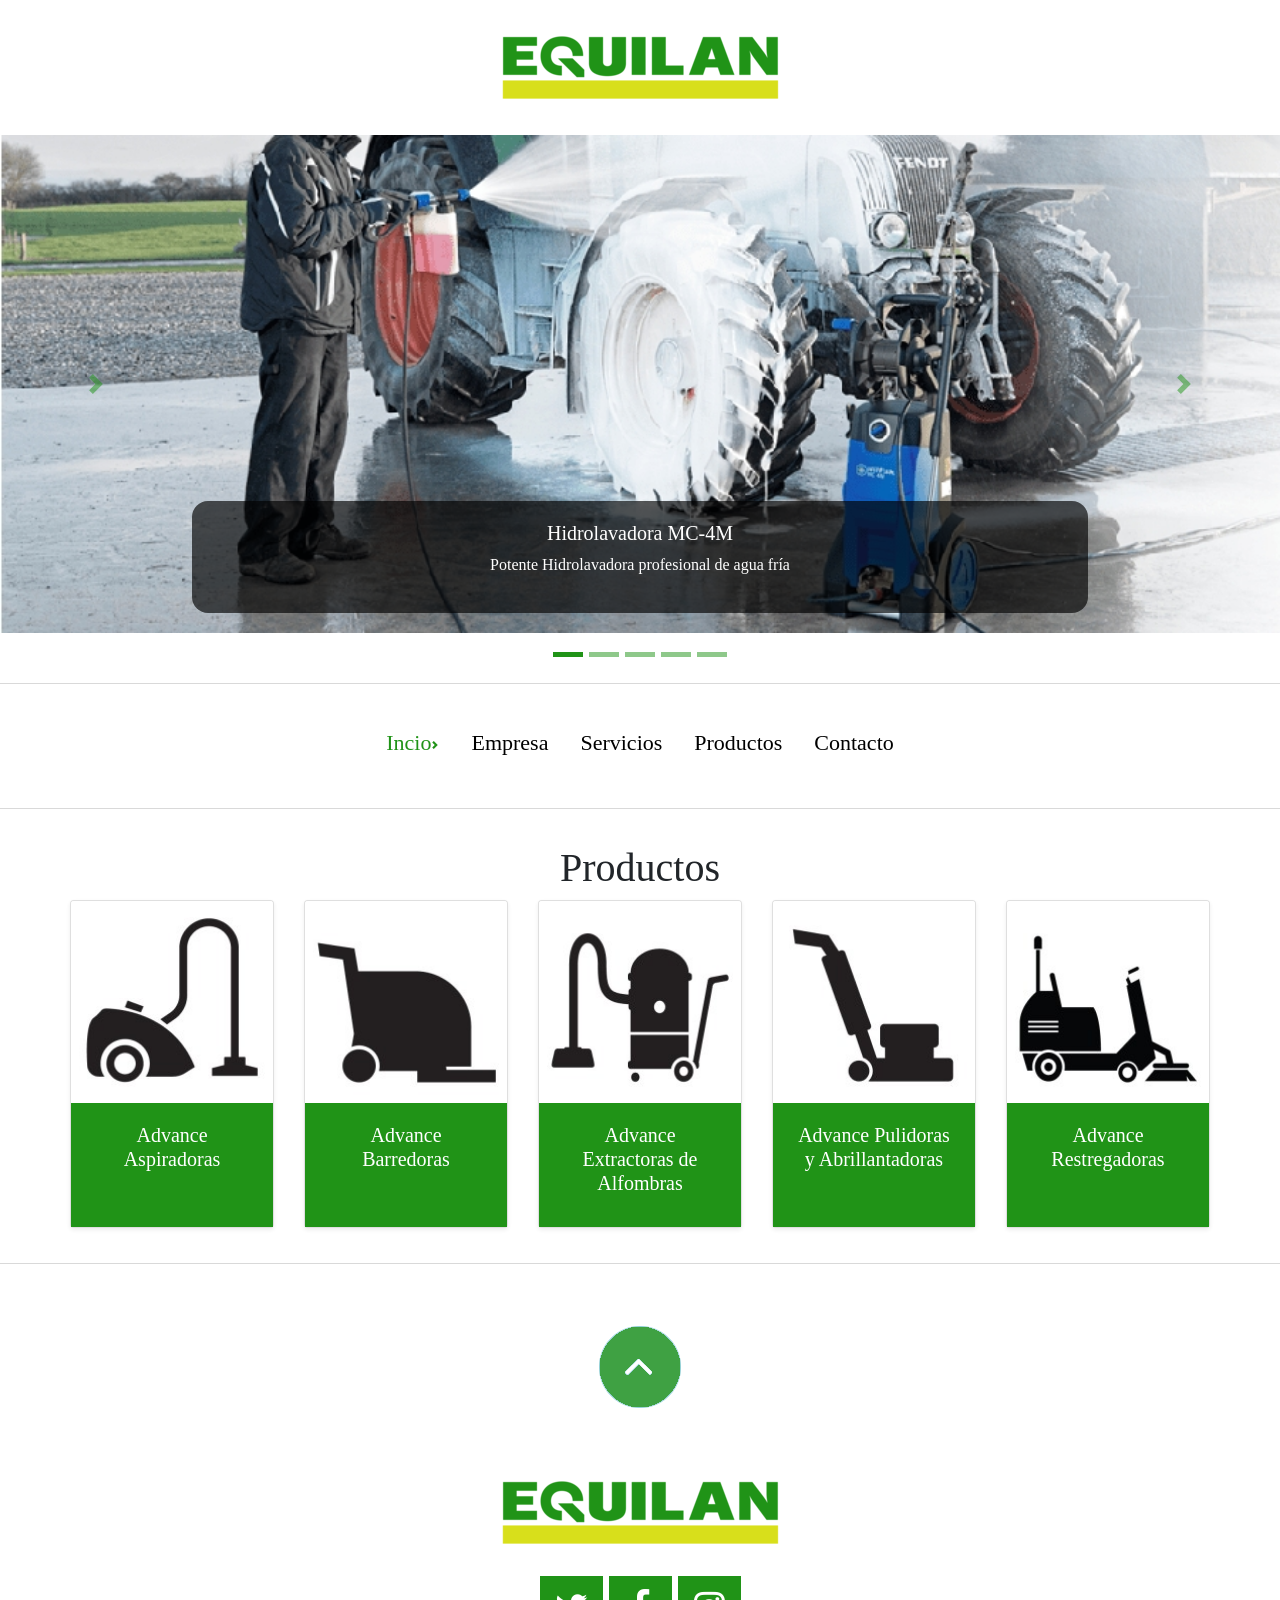
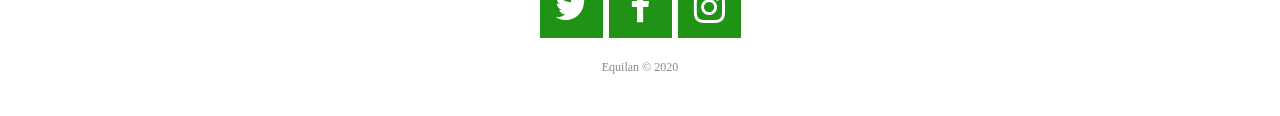
==== index.html @ 803d2361 "first commit" ====
<!DOCTYPE html>
<html lang="mx">
    <head>
        <meta http-equiv="content-type" content="text/html; charset=UTF-8">
        <meta name="viewport" content="width=device-width, initial-scale=1, shrink-to-fit=no">
        <title>Equilan</title>

        <link rel="stylesheet" href="https://cdn.jsdelivr.net/npm/bootstrap@4.5.3/dist/css/bootstrap.min.css" integrity="sha384-TX8t27EcRE3e/ihU7zmQxVncDAy5uIKz4rEkgIXeMed4M0jlfIDPvg6uqKI2xXr2" crossorigin="anonymous">
        <link href="css/style.css" rel="stylesheet">
        <link href="css/font-awesome.min.css" rel="stylesheet">
    </head>
    <body id="top">
        <header>
            <div class="container mt-4 mb-4">
                <div class="row">
                    <div class="col">
                        <div class="text-center">
                            <a href="/">
                                <img src="images/logo.png" alt="">
                            </a>
                        </div>
                    </div>
                </div>
            </div>
            <div id="carousel-main" class="carousel slide" data-ride="carousel">
                <ol class="carousel-indicators">
                    <li data-target="#carousel-main" data-slide-to="0" class="active"></li>
                    <li data-target="#carousel-main" data-slide-to="1"></li>
                    <li data-target="#carousel-main" data-slide-to="2"></li>
                    <li data-target="#carousel-main" data-slide-to="3"></li>
                    <li data-target="#carousel-main" data-slide-to="4"></li>
                </ol>
                <div class="carousel-inner">
                    <div class="carousel-item active">
                        <img src="images/slide.jpg" class="d-block w-100" alt="...">
                        <div class="carousel-caption d-none d-md-block overlay-bg">
                            <h5>Hidrolavadora MC-4M</h5>
                            <p>Potente Hidrolavadora profesional de agua fría</p>
                        </div>
                    </div>
                    <div class="carousel-item">
                        <img src="images/slide1.jpg" class="d-block w-100" alt="...">
                        <div class="carousel-caption d-none d-md-block overlay-bg">
                            <h5>Equilanes</h5>
                            <p>Una empresa proveedora de soluciones de limpieza integral para todos los rubros, orientada totalmente a la satisfacción garantizada de nuestros clientes. A través de la fusión de maquinaria de punta, insumos de alta calidad y talento humano capacitado.</p>
                        </div>
                    </div>
                    <div class="carousel-item">
                        <img src="images/slide2.jpg" class="d-block w-100" alt="...">
                        <div class="carousel-caption d-none d-md-block overlay-bg">
                            <h5>Restregadora SC500</h5>
                            <p>Diseño compacto y moderno, ideal para hospitales, plazas comerciales, restaurantes y hoteles.</p>
                        </div>
                    </div>
                    <div class="carousel-item">
                        <img src="images/slide3.jpg" class="d-block w-100" alt="...">
                        <div class="carousel-caption d-none d-md-block overlay-bg">
                            <h5>Aspiradora</h5>
                            <p>Industrial T30S Ideal para las empresas de lasindustrias mecánica y alimenticia.</p>
                        </div>
                    </div>
                    <div class="carousel-item">
                        <img src="images/slide4.jpg" class="d-block w-100" alt="...">
                        <div class="carousel-caption d-none d-md-block overlay-bg">
                            <h5>Barredora</h5>
                            <p>Terra 28B Barredora a baterías libre de mantenimiento, silenciosa y eficiente.</p>
                        </div>
                    </div>
                </div>
                <a class="carousel-control-prev" href="#carousel-main" role="button" data-slide="prev">
                    <span class="carousel-control-prev-icon" aria-hidden="true"></span>
                    <span class="sr-only">Previous</span>
                </a>
                <a class="carousel-control-next" href="#carousel-main" role="button" data-slide="next">
                    <span class="carousel-control-next-icon" aria-hidden="true"></span>
                    <span class="sr-only">Next</span>
                </a>
            </div>
            <div class="menu">
                <ul class="nav justify-content-center font-size-22">
                    <li class="nav-item">
                        <a class="nav-link active" href="index.html">Incio<svg xmlns='http://www.w3.org/2000/svg' fill='#209317' width='8' height='8' viewBox='0 0 8 8'><path d='M2.75 0l-1.5 1.5L3.75 4l-2.5 2.5L2.75 8l4-4-4-4z'/></svg></a>
                    </li>
                    <li class="nav-item">
                        <a class="nav-link" href="empresa.html">Empresa</a>
                    </li>
                    <li class="nav-item">
                        <a class="nav-link" href="servicios.html">Servicios</a>
                    </li>
                    <li class="nav-item">
                        <a class="nav-link" href="productos.html">Productos</a>
                    </li>
                    <li class="nav-item">
                        <a class="nav-link" href="contacto.html">Contacto</a>
                    </li>
                </ul>
            </div>
        </header>

        <section class="content">
            <div class="container">
                <div class="row justify-content-center">
                    <h1>Productos</h1>
                </div>
                <div class="row">
                    <div class="card-deck">
                        <div class="card shadow-sm">
                            <img src="images/aspiradoras_img_0x200.jpg" class="card-img-top" alt="...">
                            <div class="card-body card-body-color">
                                <h5 class="card-title text-center">Advance Aspiradoras</h5>
                                <a href="productos-aspiradoras.html" class="stretched-link"></a>
                            </div>
                        </div>
                        <div class="card shadow-sm">
                            <img src="images/barredora_img_0x200.jpg" class="card-img-top" alt="...">
                            <div class="card-body card-body-color">
                                <h5 class="card-title text-center">Advance Barredoras</h5>
                                <a href="productos-aspiradoras.html" class="stretched-link"></a>
                            </div>
                        </div>
                        <div class="card shadow-sm">
                            <img src="images/extractora_img_0x200.jpg" class="card-img-top" alt="...">
                            <div class="card-body card-body-color">
                                <h5 class="card-title text-center">Advance Extractoras de Alfombras</h5>
                                <a href="productos-aspiradoras.html" class="stretched-link"></a>
                            </div>
                        </div>
                        <div class="card shadow-sm">
                            <img src="images/pulidora_img_0x200.jpg" class="card-img-top" alt="...">
                            <div class="card-body card-body-color">
                                <h5 class="card-title text-center">Advance Pulidoras y Abrillantadoras</h5>
                                <a href="productos-aspiradoras.html" class="stretched-link"></a>
                            </div>
                        </div>
                        <div class="card shadow-sm">
                            <img src="images/restregadora_img_0x200.jpg" class="card-img-top" alt="...">
                            <div class="card-body card-body-color">
                                <h5 class="card-title text-center">Advance Restregadoras</h5>
                                <a href="productos-aspiradoras.html" class="stretched-link"></a>
                            </div>
                        </div>
                      </div>
                </div>
            </div>
        </section>

        <footer>
            <div class="container">
                <div class="row justify-content-center">
                    <a href="#" onclick="goToByScroll('top'); return false;" class="top"></a>
                </div>
                <div class="row justify-content-center">
                    <a href="/">
                        <img src="images/logo.png" alt="">
                    </a>
                </div>
                <div class="row justify-content-center footer-socials">
                    <a href="#" class="fa fa-twitter"></a>
                    <a href="#" class="fa fa-facebook"></a>
                    <a href="#" class="fa fa-instagram"></a>
                </div>
                <div class="row justify-content-center footer-note">
                    Equilan © 2020
                </div>
            </div>
        </footer>

        <!-- <script src="https://code.jquery.com/jquery-3.5.1.slim.min.js" integrity="sha384-DfXdz2htPH0lsSSs5nCTpuj/zy4C+OGpamoFVy38MVBnE+IbbVYUew+OrCXaRkfj" crossorigin="anonymous"></script> -->
        <script src="https://code.jquery.com/jquery-3.5.1.min.js"></script>
        <script src="https://cdn.jsdelivr.net/npm/bootstrap@4.5.3/dist/js/bootstrap.bundle.min.js" integrity="sha384-ho+j7jyWK8fNQe+A12Hb8AhRq26LrZ/JpcUGGOn+Y7RsweNrtN/tE3MoK7ZeZDyx" crossorigin="anonymous"></script>
        <script>
            function goToByScroll(id){$('html,body').animate({scrollTop: $("#"+id).offset().top},'slow');}
        </script>
    </body>
</html>
---- css/style.css ----
body {
    font-family: "CenturyGothic";
}

a {
    text-decoration: none;
    color: inherit;
    outline: none;
    transition: 0.5s ease;
    -o-transition: 0.5s ease;
    -webkit-transition: 0.5s ease;
}

a:hover {
    text-decoration: none;
    color: #209317;
}

.overlay-bg {
    background-color: rgba(0,0,0,0.65);
    border-radius: 1em;
}

.carousel-indicators {
    bottom:-50px;
}

.carousel-inner {
    margin-bottom:50px;
}

.carousel-indicators li {
    height: 5px;
    background-color: #209317;
    border-radius: 10px;
}

ul.nav > li.nav-item > a {
    color: #000;
}

ul.nav > li.nav-item > a:hover {
    color: #209317;
}

ul.nav > li.nav-item > a.active {
    color: #209317;
}

.content {
    padding: 35px 15px 35px 15px;}

footer {
    border-top: 1px solid #d9d9d9;
    display: block;
    text-align: center;
    color: #8c8989;
    padding: 62px 0 40px;
}

.top {
    margin-bottom: 61px;
    display: inline-block;
    background: url(../images/totop.png) 0 0 no-repeat;
    width: 82px;
    height: 82px;
    transition: 0s ease;
    -o-transition: 0s ease;
    -webkit-transition: 0s ease;
}

.top:hover {
    background-position: right 0;
}

.footer-note {
    font-size: 12px;
}

.footer-socials {
    margin: 20px;
    color: #fff;
}

.footer-socials .fa {
    display: inline-block;
    font-size: 36px;
    line-height: 62px;
    width: 63px;
    height: 62px;
    text-align: center;
    background-color: #209317;
}

.footer-socials .fa +.fa {
    margin-left: 6px;
}

.footer-socials .fa:hover {
    background-color: #1d1d1d;
}

.menu {
    z-index: 999;
    position: relative;
    padding-top: 34px;
    border-top: 1px solid #d9d9d9;
    border-bottom: 1px solid #d9d9d9;
    padding-bottom: 41px;
}

.card-desc {
    padding: 10px;
}

.overlay-bg-product {
    background-color: rgba(0,0,0,0.65);
    border-radius: 7px;
    text-align: center;
}

.gallery-wrap .img-big-wrap img {
    height: 450px;
    width: auto;
    display: inline-block;
    cursor: zoom-in;
}


.gallery-wrap .img-small-wrap .item-gallery {
    width: 60px;
    height: 60px;
    border: 1px solid #ddd;
    margin: 7px 2px;
    display: inline-block;
    overflow: hidden;
}

.gallery-wrap .img-small-wrap {
    text-align: center;
}
.gallery-wrap .img-small-wrap img {
    max-width: 100%;
    max-height: 100%;
    object-fit: cover;
    border-radius: 4px;
    cursor: zoom-in;
}

.card-body-color {
    background-color: #209317;
    color: white;
}

.card.shadow-sm:hover {
    box-shadow: 0 .5rem 1rem rgba(0,0,0,.15) !important;
}

.font-size-22 {
    font-size: 22px;
}

.carousel-control-next-icon {
    background-image: url("data:image/svg+xml,%3csvg xmlns='http://www.w3.org/2000/svg' fill='%23209317' width='8' height='8' viewBox='0 0 8 8'%3e%3cpath d='M2.75 0l-1.5 1.5L3.75 4l-2.5 2.5L2.75 8l4-4-4-4z'/%3e%3c/svg%3e");
}

.carousel-control-prev-icon {
    background-image: url("data:image/svg+xml,%3csvg xmlns='http://www.w3.org/2000/svg' fill='%23209317' width='8' height='8' viewBox='0 0 8 8'%3e%3cpath d='M2.75 0l-1.5 1.5L3.75 4l-2.5 2.5L2.75 8l4-4-4-4z'/%3e%3c/svg%3e");
}
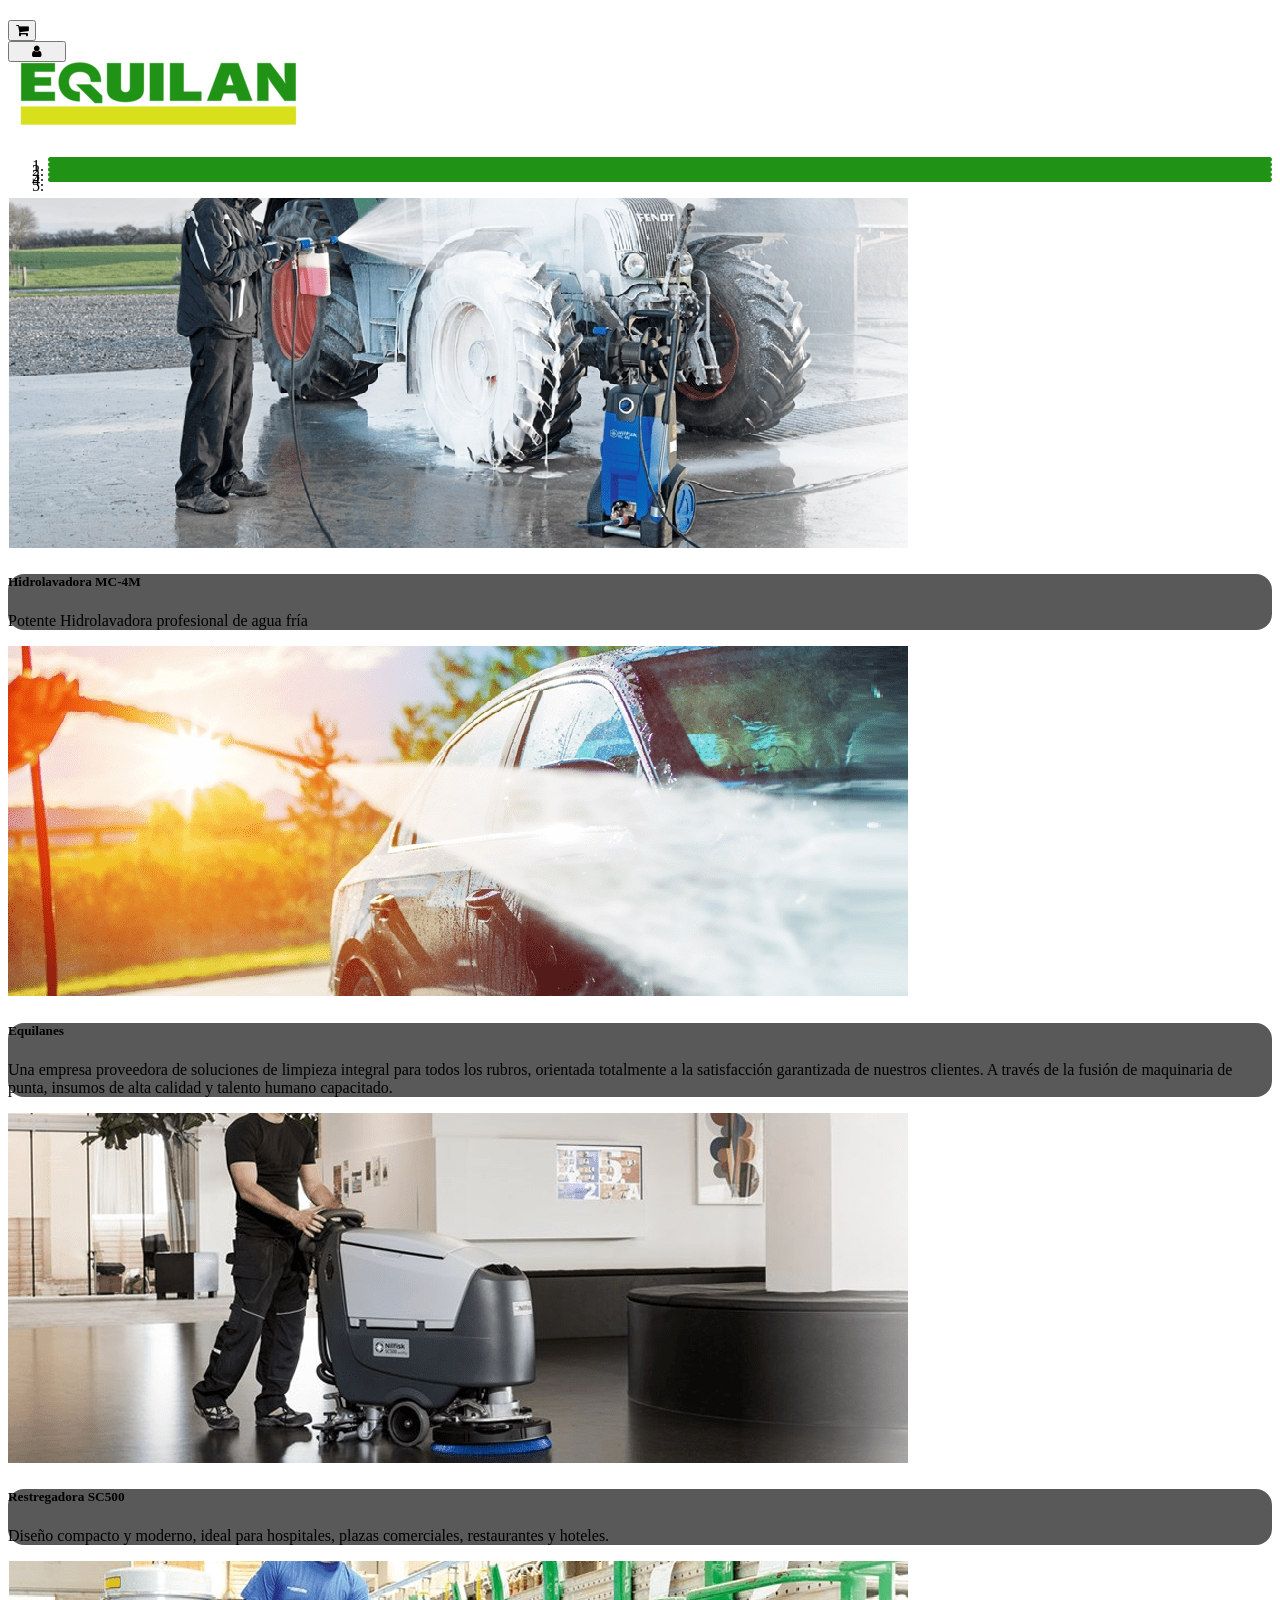
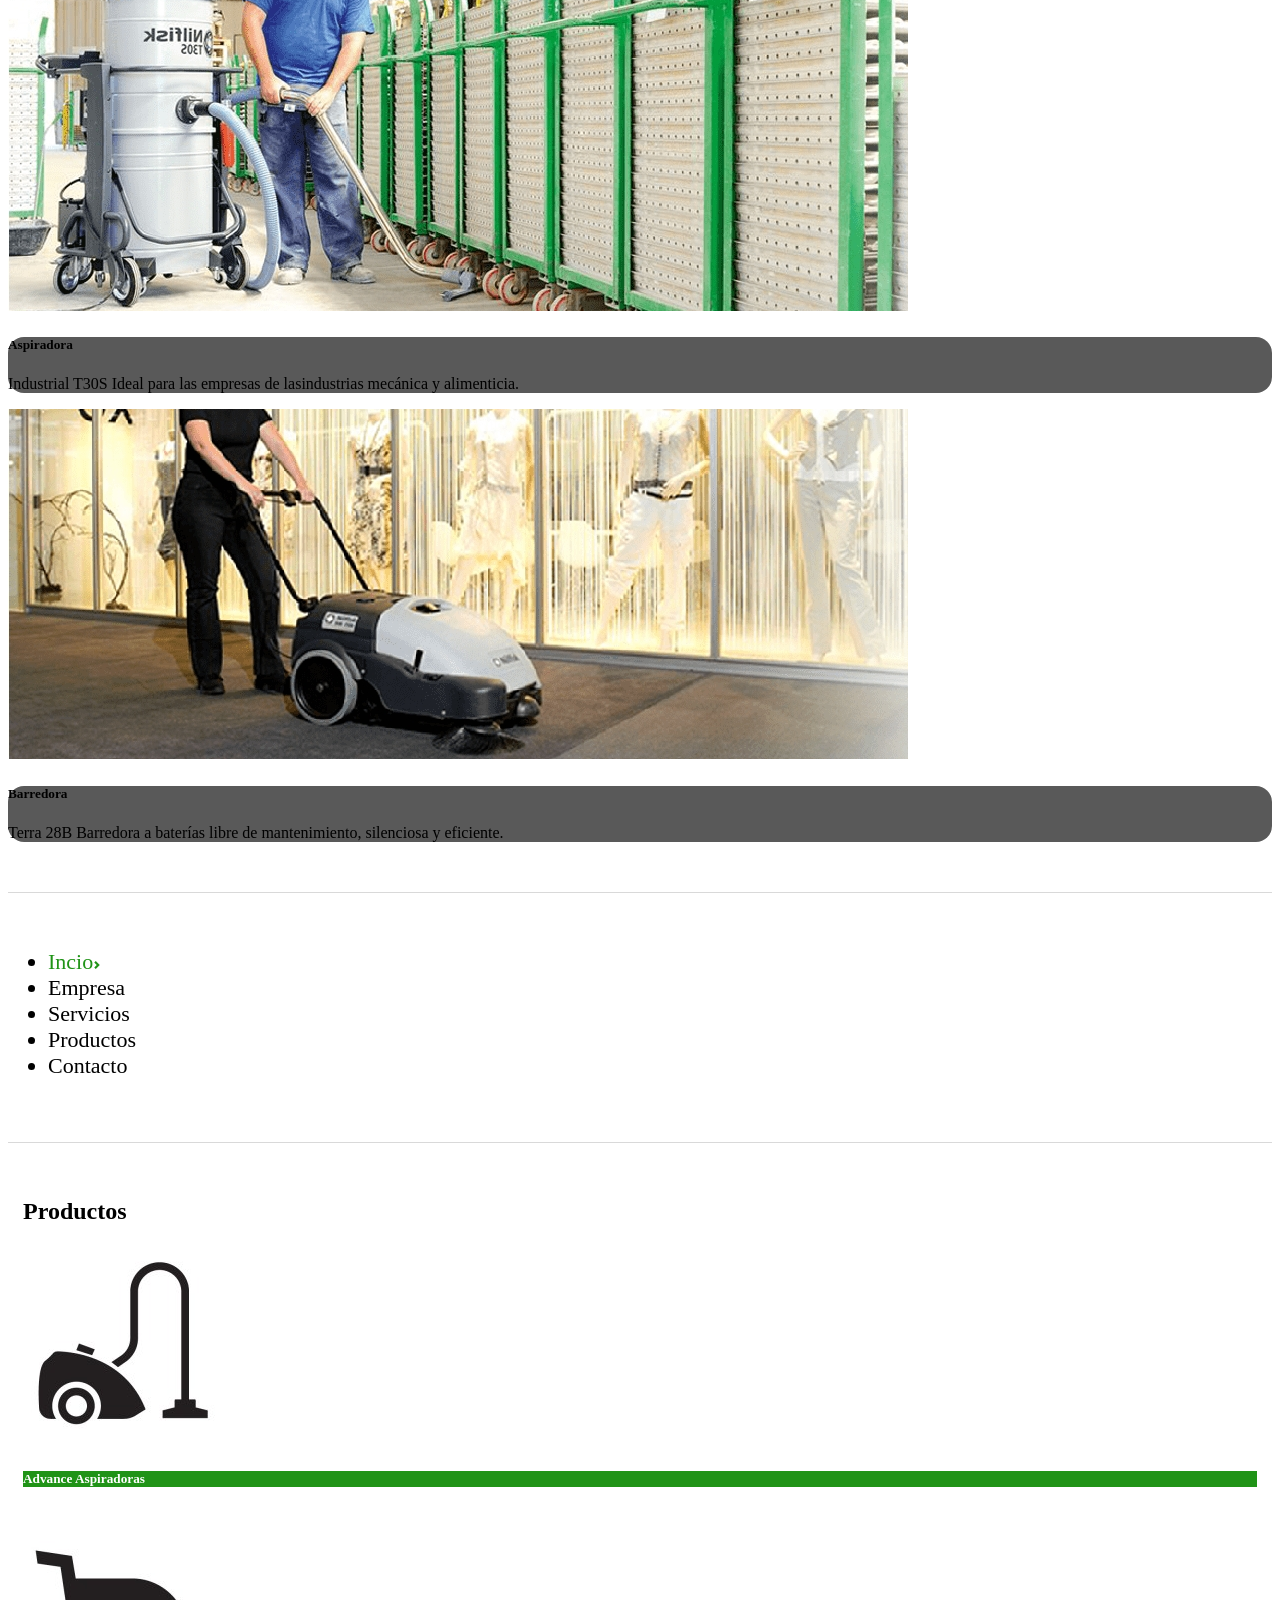
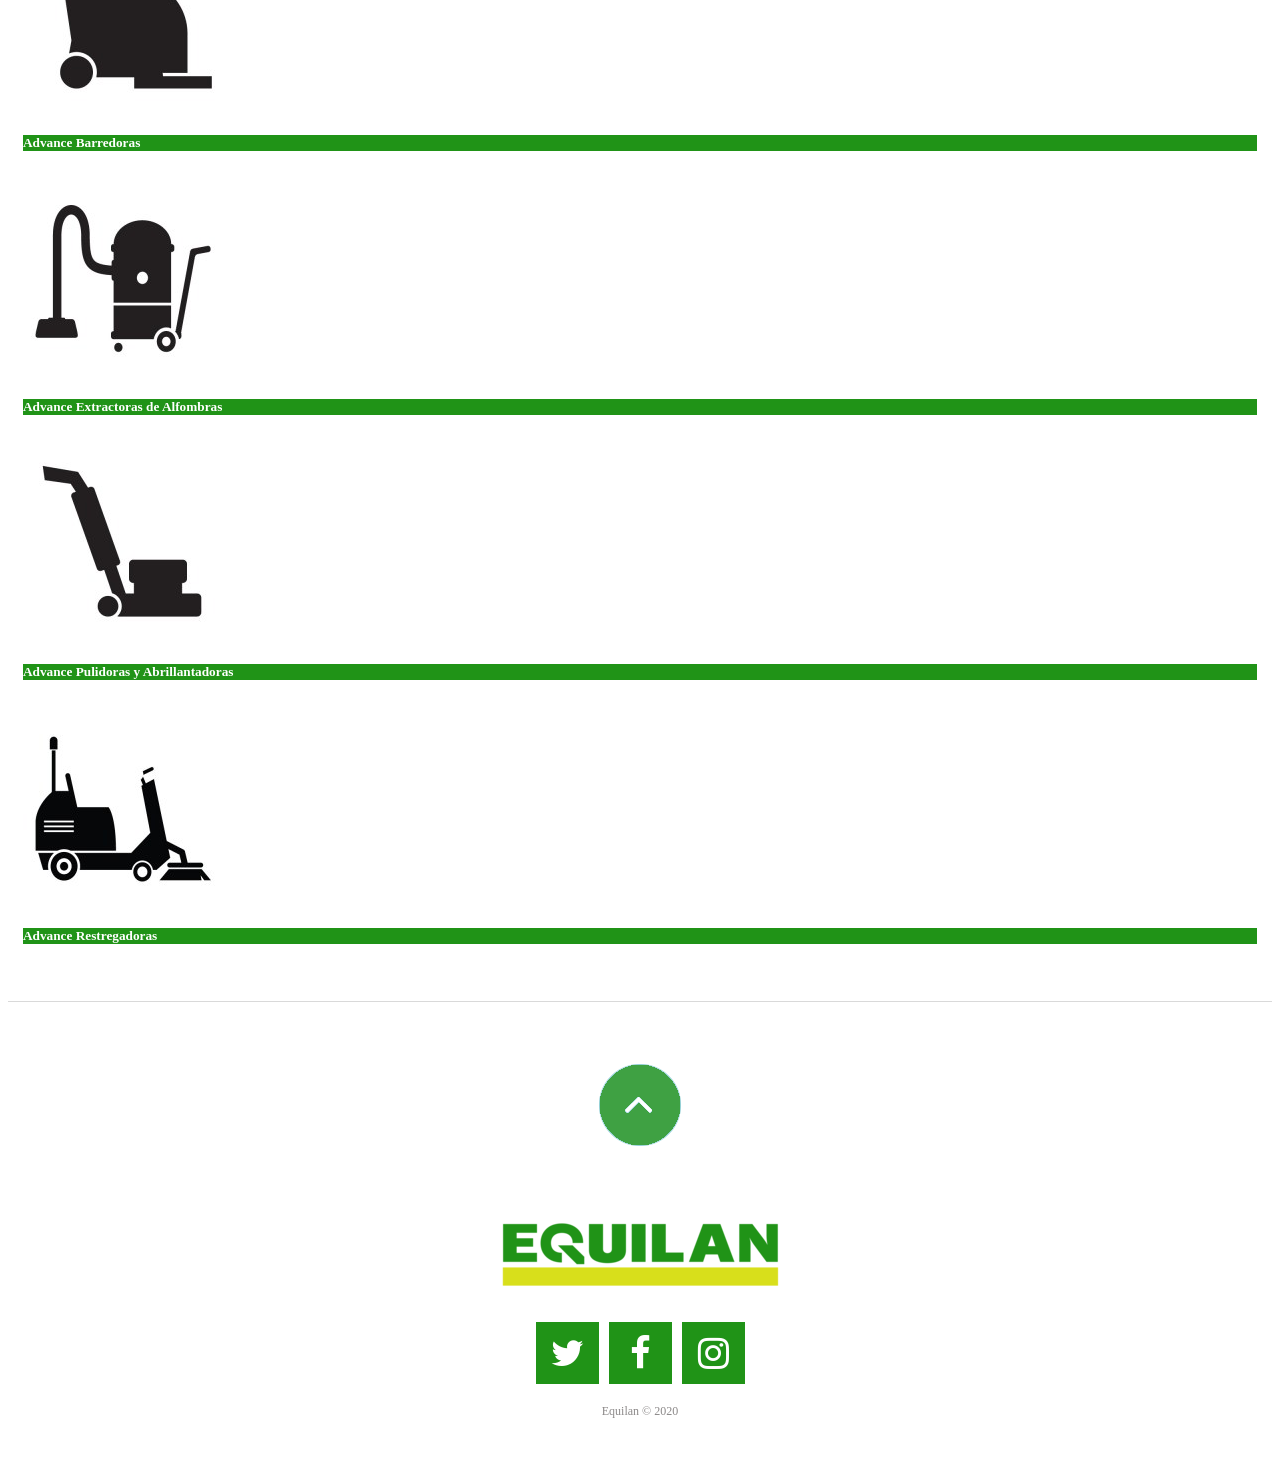
==== commit 73c6ee3b: "add cart and profile button" ====
--- a/index.html
+++ b/index.html
@@ -5,11 +5,26 @@
         <meta name="viewport" content="width=device-width, initial-scale=1, shrink-to-fit=no">
         <title>Equilan</title>
 
-        <link rel="stylesheet" href="https://cdn.jsdelivr.net/npm/bootstrap@4.5.3/dist/css/bootstrap.min.css" integrity="sha384-TX8t27EcRE3e/ihU7zmQxVncDAy5uIKz4rEkgIXeMed4M0jlfIDPvg6uqKI2xXr2" crossorigin="anonymous">
+        <link rel="stylesheet" href="css/bootstrap.min.css">
         <link href="css/style.css" rel="stylesheet">
         <link href="css/font-awesome.min.css" rel="stylesheet">
     </head>
     <body id="top">
+        <div class="stickytop float-right mr-5">
+            <div class="btn-group">
+                <button type="button" class="btn btn-success dropdown-toggle" id="dropdownMenuOffsetCart" data-toggle="dropdown" aria-haspopup="true" aria-expanded="false" data-offset="10,20">
+                    <i class="fa fa-shopping-cart" aria-hidden="true"></i>
+                </button>
+                <div class="dropdown-menu" aria-labelledby="dropdownMenuOffsetCart"></div>
+            </div>
+
+            <div class="btn-group">
+                <button type="button" class="btn btn-success" id="dropdownMenuOffsetAccount" data-toggle="dropdown" aria-haspopup="true" aria-expanded="false" data-offset="10,20" style="width: 58px;">
+                    <i class="fa fa-user" aria-hidden="true"></i>
+                </button>
+                <div class="dropdown-menu" aria-labelledby="dropdownMenuOffsetAccount"></div>
+            </div>
+        </div>
         <header>
             <div class="container mt-4 mb-4">
                 <div class="row">
@@ -165,11 +180,12 @@
             </div>
         </footer>
 
-        <!-- <script src="https://code.jquery.com/jquery-3.5.1.slim.min.js" integrity="sha384-DfXdz2htPH0lsSSs5nCTpuj/zy4C+OGpamoFVy38MVBnE+IbbVYUew+OrCXaRkfj" crossorigin="anonymous"></script> -->
         <script src="https://code.jquery.com/jquery-3.5.1.min.js"></script>
-        <script src="https://cdn.jsdelivr.net/npm/bootstrap@4.5.3/dist/js/bootstrap.bundle.min.js" integrity="sha384-ho+j7jyWK8fNQe+A12Hb8AhRq26LrZ/JpcUGGOn+Y7RsweNrtN/tE3MoK7ZeZDyx" crossorigin="anonymous"></script>
+        <script src="js/bootstrap.bundle.min.js"></script>
         <script>
             function goToByScroll(id){$('html,body').animate({scrollTop: $("#"+id).offset().top},'slow');}
+
+            $('.collapseCart').collapse('toggle');
         </script>
     </body>
 </html>
--- a/css/style.css
+++ b/css/style.css
@@ -165,5 +165,12 @@
 }
 
 .carousel-control-prev-icon {
-    background-image: url("data:image/svg+xml,%3csvg xmlns='http://www.w3.org/2000/svg' fill='%23209317' width='8' height='8' viewBox='0 0 8 8'%3e%3cpath d='M2.75 0l-1.5 1.5L3.75 4l-2.5 2.5L2.75 8l4-4-4-4z'/%3e%3c/svg%3e");
+    background-image: url("data:image/svg+xml;charset=utf8,%3Csvg xmlns='http://www.w3.org/2000/svg' fill='%23209317' viewBox='0 0 8 8'%3E%3Cpath d='M5.25 0l-4 4 4 4 1.5-1.5-2.5-2.5 2.5-2.5-1.5-1.5z'/%3E%3C/svg%3E");
 }
+
+.stickytop {
+    position: -webkit-sticky;
+    position: sticky;
+    top: 20px;
+    z-index: 1020;
+}
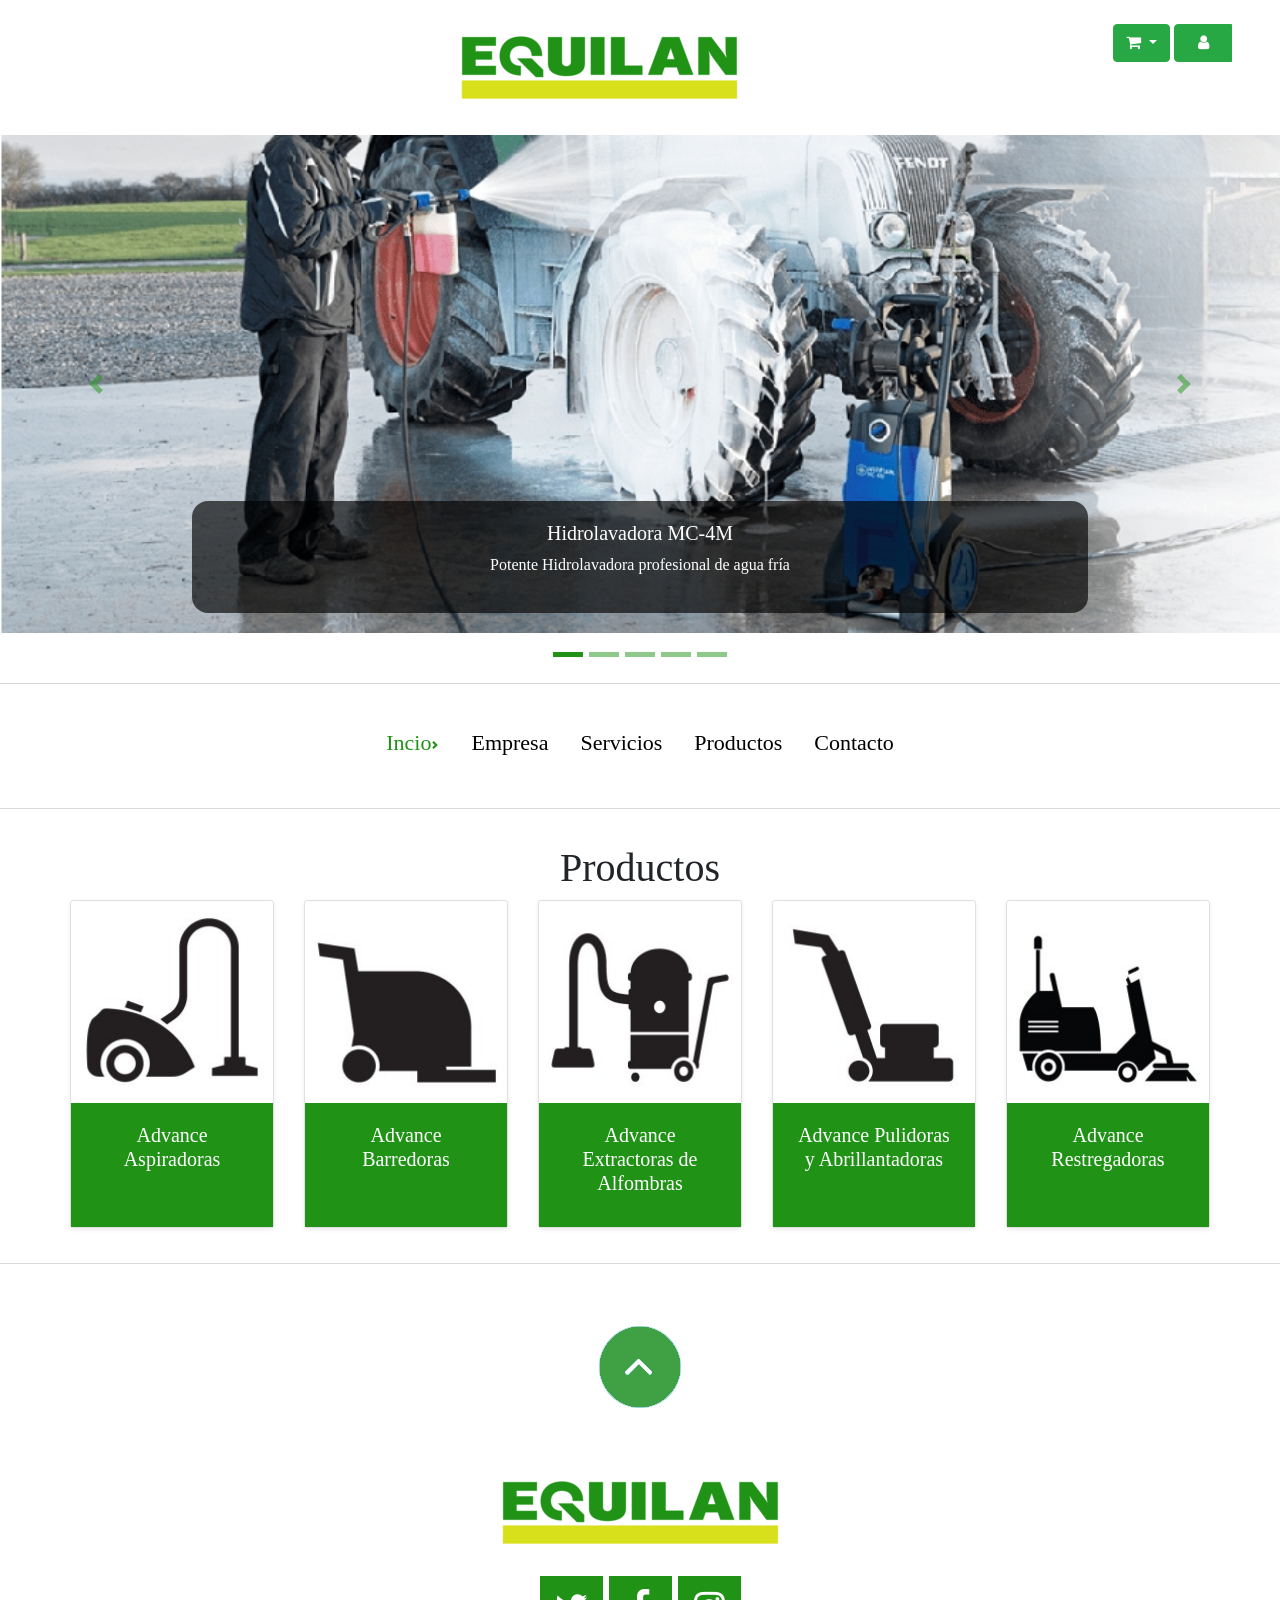
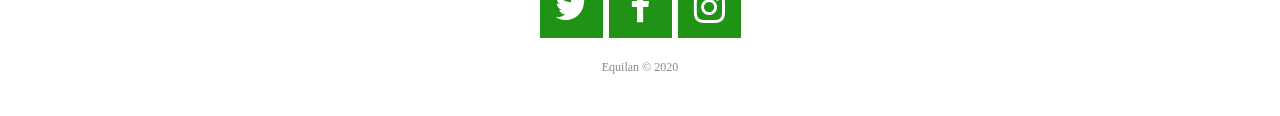
==== commit 3bc40f3b: "align right cart and profile button" ====
--- a/index.html
+++ b/index.html
@@ -15,14 +15,14 @@
                 <button type="button" class="btn btn-success dropdown-toggle" id="dropdownMenuOffsetCart" data-toggle="dropdown" aria-haspopup="true" aria-expanded="false" data-offset="10,20">
                     <i class="fa fa-shopping-cart" aria-hidden="true"></i>
                 </button>
-                <div class="dropdown-menu" aria-labelledby="dropdownMenuOffsetCart"></div>
+                <div class="dropdown-menu dropdown-menu-right" aria-labelledby="dropdownMenuOffsetCart"></div>
             </div>
 
             <div class="btn-group">
                 <button type="button" class="btn btn-success" id="dropdownMenuOffsetAccount" data-toggle="dropdown" aria-haspopup="true" aria-expanded="false" data-offset="10,20" style="width: 58px;">
                     <i class="fa fa-user" aria-hidden="true"></i>
                 </button>
-                <div class="dropdown-menu" aria-labelledby="dropdownMenuOffsetAccount"></div>
+                <div class="dropdown-menu dropdown-menu-right" aria-labelledby="dropdownMenuOffsetAccount"></div>
             </div>
         </div>
         <header>
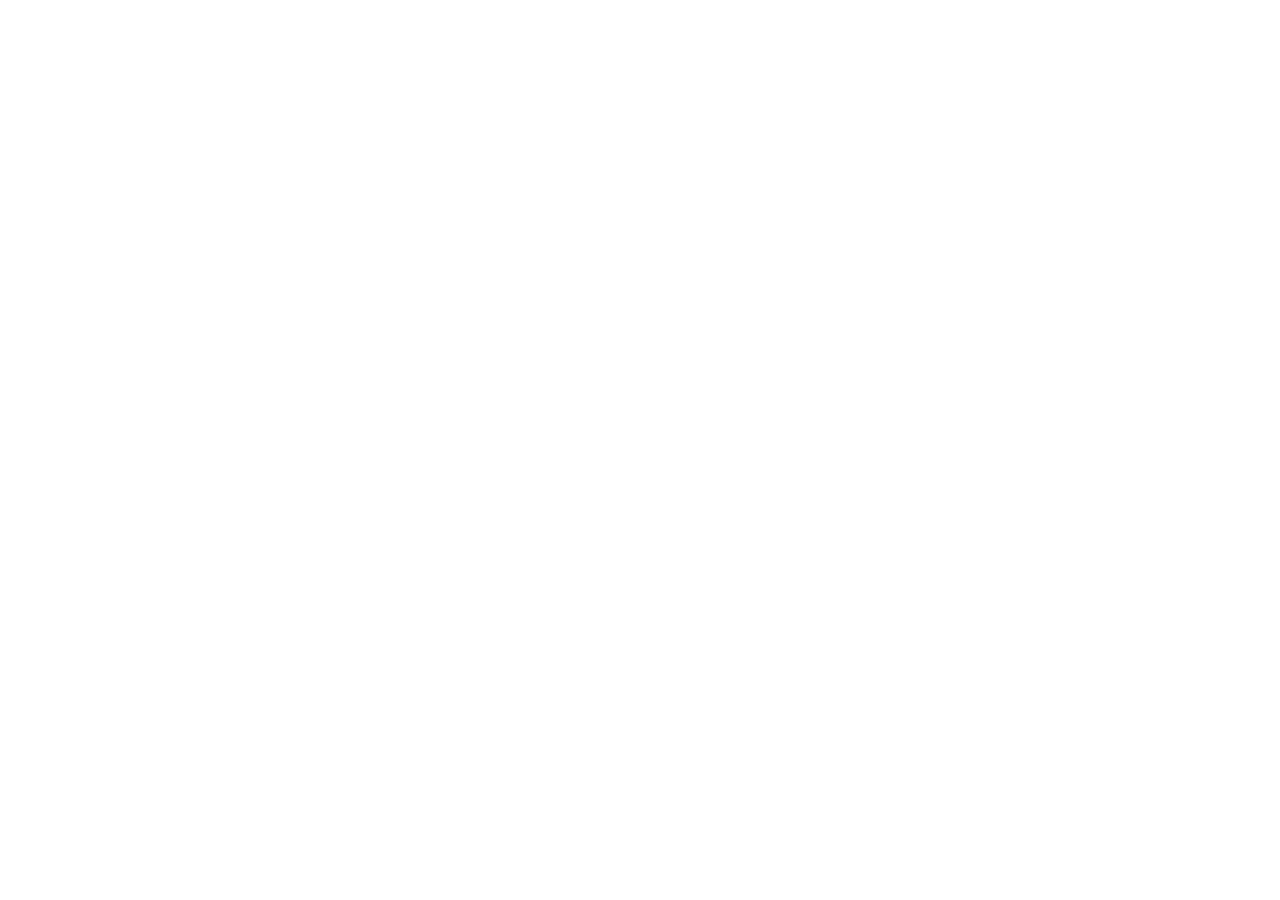
==== commit 03a77980: "first commit" ====
--- a/index.html
+++ b/index.html
@@ -1,191 +1,101 @@
 <!DOCTYPE html>
-<html lang="mx">
-    <head>
-        <meta http-equiv="content-type" content="text/html; charset=UTF-8">
-        <meta name="viewport" content="width=device-width, initial-scale=1, shrink-to-fit=no">
-        <title>Equilan</title>
+<html>
+<head>
+  <!--
+    If you are serving your web app in a path other than the root, change the
+    href value below to reflect the base path you are serving from.
 
-        <link rel="stylesheet" href="css/bootstrap.min.css">
-        <link href="css/style.css" rel="stylesheet">
-        <link href="css/font-awesome.min.css" rel="stylesheet">
-    </head>
-    <body id="top">
-        <div class="stickytop float-right mr-5">
-            <div class="btn-group">
-                <button type="button" class="btn btn-success dropdown-toggle" id="dropdownMenuOffsetCart" data-toggle="dropdown" aria-haspopup="true" aria-expanded="false" data-offset="10,20">
-                    <i class="fa fa-shopping-cart" aria-hidden="true"></i>
-                </button>
-                <div class="dropdown-menu dropdown-menu-right" aria-labelledby="dropdownMenuOffsetCart"></div>
-            </div>
+    The path provided below has to start and end with a slash "/" in order for
+    it to work correctly.
 
-            <div class="btn-group">
-                <button type="button" class="btn btn-success" id="dropdownMenuOffsetAccount" data-toggle="dropdown" aria-haspopup="true" aria-expanded="false" data-offset="10,20" style="width: 58px;">
-                    <i class="fa fa-user" aria-hidden="true"></i>
-                </button>
-                <div class="dropdown-menu dropdown-menu-right" aria-labelledby="dropdownMenuOffsetAccount"></div>
-            </div>
-        </div>
-        <header>
-            <div class="container mt-4 mb-4">
-                <div class="row">
-                    <div class="col">
-                        <div class="text-center">
-                            <a href="/">
-                                <img src="images/logo.png" alt="">
-                            </a>
-                        </div>
-                    </div>
-                </div>
-            </div>
-            <div id="carousel-main" class="carousel slide" data-ride="carousel">
-                <ol class="carousel-indicators">
-                    <li data-target="#carousel-main" data-slide-to="0" class="active"></li>
-                    <li data-target="#carousel-main" data-slide-to="1"></li>
-                    <li data-target="#carousel-main" data-slide-to="2"></li>
-                    <li data-target="#carousel-main" data-slide-to="3"></li>
-                    <li data-target="#carousel-main" data-slide-to="4"></li>
-                </ol>
-                <div class="carousel-inner">
-                    <div class="carousel-item active">
-                        <img src="images/slide.jpg" class="d-block w-100" alt="...">
-                        <div class="carousel-caption d-none d-md-block overlay-bg">
-                            <h5>Hidrolavadora MC-4M</h5>
-                            <p>Potente Hidrolavadora profesional de agua fría</p>
-                        </div>
-                    </div>
-                    <div class="carousel-item">
-                        <img src="images/slide1.jpg" class="d-block w-100" alt="...">
-                        <div class="carousel-caption d-none d-md-block overlay-bg">
-                            <h5>Equilanes</h5>
-                            <p>Una empresa proveedora de soluciones de limpieza integral para todos los rubros, orientada totalmente a la satisfacción garantizada de nuestros clientes. A través de la fusión de maquinaria de punta, insumos de alta calidad y talento humano capacitado.</p>
-                        </div>
-                    </div>
-                    <div class="carousel-item">
-                        <img src="images/slide2.jpg" class="d-block w-100" alt="...">
-                        <div class="carousel-caption d-none d-md-block overlay-bg">
-                            <h5>Restregadora SC500</h5>
-                            <p>Diseño compacto y moderno, ideal para hospitales, plazas comerciales, restaurantes y hoteles.</p>
-                        </div>
-                    </div>
-                    <div class="carousel-item">
-                        <img src="images/slide3.jpg" class="d-block w-100" alt="...">
-                        <div class="carousel-caption d-none d-md-block overlay-bg">
-                            <h5>Aspiradora</h5>
-                            <p>Industrial T30S Ideal para las empresas de lasindustrias mecánica y alimenticia.</p>
-                        </div>
-                    </div>
-                    <div class="carousel-item">
-                        <img src="images/slide4.jpg" class="d-block w-100" alt="...">
-                        <div class="carousel-caption d-none d-md-block overlay-bg">
-                            <h5>Barredora</h5>
-                            <p>Terra 28B Barredora a baterías libre de mantenimiento, silenciosa y eficiente.</p>
-                        </div>
-                    </div>
-                </div>
-                <a class="carousel-control-prev" href="#carousel-main" role="button" data-slide="prev">
-                    <span class="carousel-control-prev-icon" aria-hidden="true"></span>
-                    <span class="sr-only">Previous</span>
-                </a>
-                <a class="carousel-control-next" href="#carousel-main" role="button" data-slide="next">
-                    <span class="carousel-control-next-icon" aria-hidden="true"></span>
-                    <span class="sr-only">Next</span>
-                </a>
-            </div>
-            <div class="menu">
-                <ul class="nav justify-content-center font-size-22">
-                    <li class="nav-item">
-                        <a class="nav-link active" href="index.html">Incio<svg xmlns='http://www.w3.org/2000/svg' fill='#209317' width='8' height='8' viewBox='0 0 8 8'><path d='M2.75 0l-1.5 1.5L3.75 4l-2.5 2.5L2.75 8l4-4-4-4z'/></svg></a>
-                    </li>
-                    <li class="nav-item">
-                        <a class="nav-link" href="empresa.html">Empresa</a>
-                    </li>
-                    <li class="nav-item">
-                        <a class="nav-link" href="servicios.html">Servicios</a>
-                    </li>
-                    <li class="nav-item">
-                        <a class="nav-link" href="productos.html">Productos</a>
-                    </li>
-                    <li class="nav-item">
-                        <a class="nav-link" href="contacto.html">Contacto</a>
-                    </li>
-                </ul>
-            </div>
-        </header>
+    For more details:
+    * https://developer.mozilla.org/en-US/docs/Web/HTML/Element/base
 
-        <section class="content">
-            <div class="container">
-                <div class="row justify-content-center">
-                    <h1>Productos</h1>
-                </div>
-                <div class="row">
-                    <div class="card-deck">
-                        <div class="card shadow-sm">
-                            <img src="images/aspiradoras_img_0x200.jpg" class="card-img-top" alt="...">
-                            <div class="card-body card-body-color">
-                                <h5 class="card-title text-center">Advance Aspiradoras</h5>
-                                <a href="productos-aspiradoras.html" class="stretched-link"></a>
-                            </div>
-                        </div>
-                        <div class="card shadow-sm">
-                            <img src="images/barredora_img_0x200.jpg" class="card-img-top" alt="...">
-                            <div class="card-body card-body-color">
-                                <h5 class="card-title text-center">Advance Barredoras</h5>
-                                <a href="productos-aspiradoras.html" class="stretched-link"></a>
-                            </div>
-                        </div>
-                        <div class="card shadow-sm">
-                            <img src="images/extractora_img_0x200.jpg" class="card-img-top" alt="...">
-                            <div class="card-body card-body-color">
-                                <h5 class="card-title text-center">Advance Extractoras de Alfombras</h5>
-                                <a href="productos-aspiradoras.html" class="stretched-link"></a>
-                            </div>
-                        </div>
-                        <div class="card shadow-sm">
-                            <img src="images/pulidora_img_0x200.jpg" class="card-img-top" alt="...">
-                            <div class="card-body card-body-color">
-                                <h5 class="card-title text-center">Advance Pulidoras y Abrillantadoras</h5>
-                                <a href="productos-aspiradoras.html" class="stretched-link"></a>
-                            </div>
-                        </div>
-                        <div class="card shadow-sm">
-                            <img src="images/restregadora_img_0x200.jpg" class="card-img-top" alt="...">
-                            <div class="card-body card-body-color">
-                                <h5 class="card-title text-center">Advance Restregadoras</h5>
-                                <a href="productos-aspiradoras.html" class="stretched-link"></a>
-                            </div>
-                        </div>
-                      </div>
-                </div>
-            </div>
-        </section>
+    This is a placeholder for base href that will be replaced by the value of
+    the `--base-href` argument provided to `flutter build`.
+  -->
+  <base href="/">
 
-        <footer>
-            <div class="container">
-                <div class="row justify-content-center">
-                    <a href="#" onclick="goToByScroll('top'); return false;" class="top"></a>
-                </div>
-                <div class="row justify-content-center">
-                    <a href="/">
-                        <img src="images/logo.png" alt="">
-                    </a>
-                </div>
-                <div class="row justify-content-center footer-socials">
-                    <a href="#" class="fa fa-twitter"></a>
-                    <a href="#" class="fa fa-facebook"></a>
-                    <a href="#" class="fa fa-instagram"></a>
-                </div>
-                <div class="row justify-content-center footer-note">
-                    Equilan © 2020
-                </div>
-            </div>
-        </footer>
+  <meta charset="UTF-8">
+  <meta content="IE=Edge" http-equiv="X-UA-Compatible">
+  <meta name="description" content="A new Flutter project.">
 
-        <script src="https://code.jquery.com/jquery-3.5.1.min.js"></script>
-        <script src="js/bootstrap.bundle.min.js"></script>
-        <script>
-            function goToByScroll(id){$('html,body').animate({scrollTop: $("#"+id).offset().top},'slow');}
+  <!-- iOS meta tags & icons -->
+  <meta name="apple-mobile-web-app-capable" content="yes">
+  <meta name="apple-mobile-web-app-status-bar-style" content="black">
+  <meta name="apple-mobile-web-app-title" content="wisata">
+  <link rel="apple-touch-icon" href="icons/Icon-192.png">
 
-            $('.collapseCart').collapse('toggle');
-        </script>
-    </body>
-</html>+  <title>wisata</title>
+  <link rel="manifest" href="manifest.json">
+</head>
+<body>
+  <!-- This script installs service_worker.js to provide PWA functionality to
+       application. For more information, see:
+       https://developers.google.com/web/fundamentals/primers/service-workers -->
+  <script>
+    var serviceWorkerVersion = '1245429227';
+    var scriptLoaded = false;
+    function loadMainDartJs() {
+      if (scriptLoaded) {
+        return;
+      }
+      scriptLoaded = true;
+      var scriptTag = document.createElement('script');
+      scriptTag.src = 'main.dart.js';
+      scriptTag.type = 'application/javascript';
+      document.body.append(scriptTag);
+    }
+
+    if ('serviceWorker' in navigator) {
+      // Service workers are supported. Use them.
+      window.addEventListener('load', function () {
+        // Wait for registration to finish before dropping the <script> tag.
+        // Otherwise, the browser will load the script multiple times,
+        // potentially different versions.
+        var serviceWorkerUrl = 'flutter_service_worker.js?v=' + serviceWorkerVersion;
+        navigator.serviceWorker.register(serviceWorkerUrl)
+          .then((reg) => {
+            function waitForActivation(serviceWorker) {
+              serviceWorker.addEventListener('statechange', () => {
+                if (serviceWorker.state == 'activated') {
+                  console.log('Installed new service worker.');
+                  loadMainDartJs();
+                }
+              });
+            }
+            if (!reg.active && (reg.installing || reg.waiting)) {
+              // No active web worker and we have installed or are installing
+              // one for the first time. Simply wait for it to activate.
+              waitForActivation(reg.installing || reg.waiting);
+            } else if (!reg.active.scriptURL.endsWith(serviceWorkerVersion)) {
+              // When the app updates the serviceWorkerVersion changes, so we
+              // need to ask the service worker to update.
+              console.log('New service worker available.');
+              reg.update();
+              waitForActivation(reg.installing);
+            } else {
+              // Existing service worker is still good.
+              console.log('Loading app from service worker.');
+              loadMainDartJs();
+            }
+          });
+
+        // If service worker doesn't succeed in a reasonable amount of time,
+        // fallback to plaint <script> tag.
+        setTimeout(() => {
+          if (!scriptLoaded) {
+            console.warn(
+              'Failed to load app from service worker. Falling back to plain <script> tag.',
+            );
+            loadMainDartJs();
+          }
+        }, 4000);
+      });
+    } else {
+      // Service workers not supported. Just drop the <script> tag.
+      loadMainDartJs();
+    }
+  </script>
+</body>
+</html>
